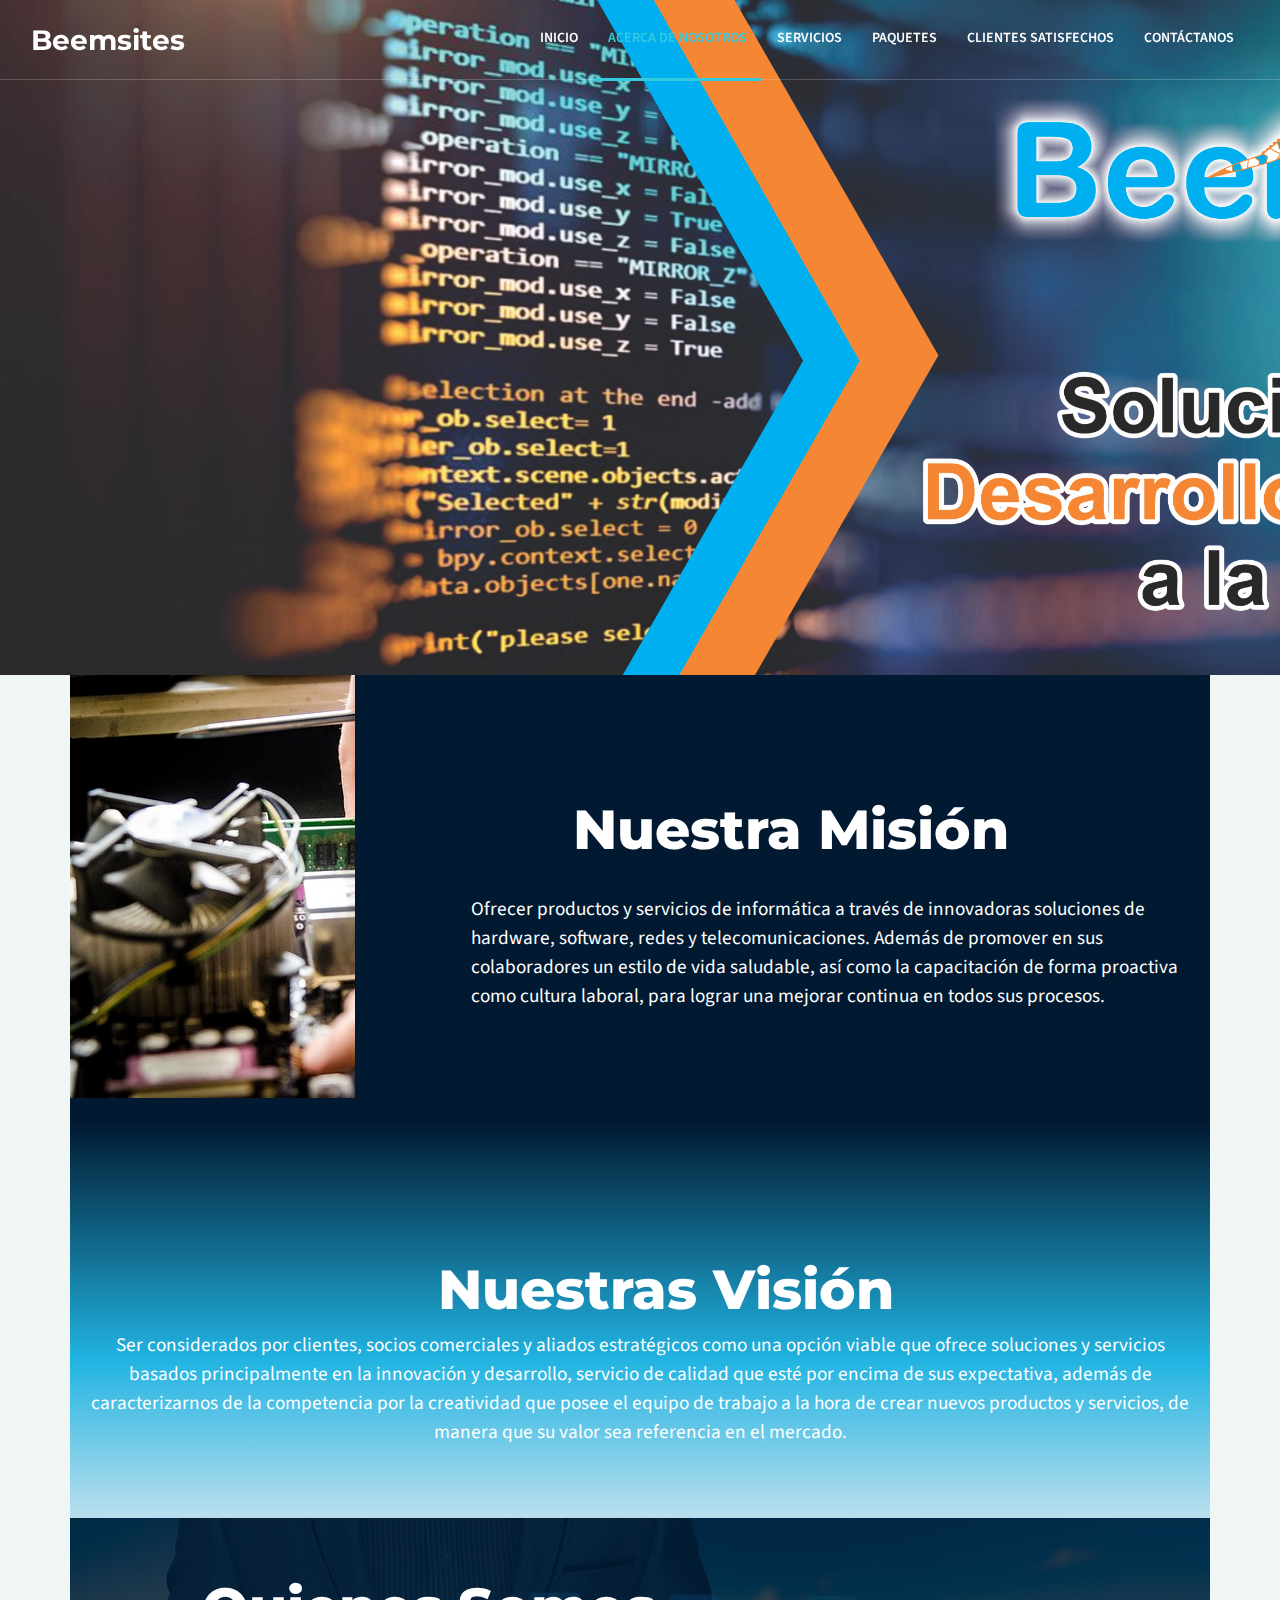
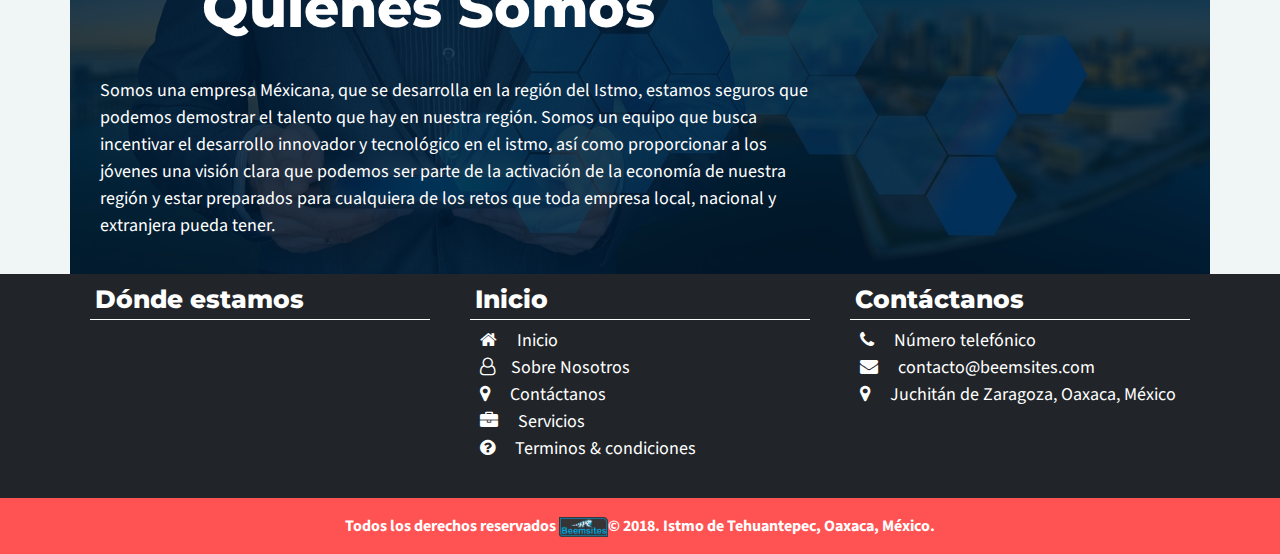
==== about.html @ 5b5f9078 "Se hace pagina acerca de nosotros" ====
<!DOCTYPE html>
<html lang="es">
  <head>

    <meta http-equiv="Content-Type" content="text/html; charset=utf-8">
    <!--linea con la que los sitios web se hacen responsive en celulares-->
     <meta name="viewport" content="width=device-width, initial-scale=1 shrink-to-fit=no">

     <!--Importante para SEO-->
     <meta name="description" content="Agencia de Software,Web y Soluciones Tecnológicas en el Istmo de Tehuantepec, Oaxaca."/>
		 <meta name="keywords" content="Mexico, Istmo, UX, Web, Diseño, Software, Programas, Computadoras, Corporativo"/>
		 <meta name="author" content="Beemsites: Eduardo Rasgado Ruiz"/>

    <!--Usando CSS de Bootstrap con CDN-->
        <link rel="stylesheet" href="https://maxcdn.bootstrapcdn.com/bootstrap/4.0.0/css/bootstrap.min.css" integrity="sha384-Gn5384xqQ1aoWXA+058RXPxPg6fy4IWvTNh0E263XmFcJlSAwiGgFAW/dAiS6JXm" crossorigin="anonymous">
        <link rel="stylesheet" href="css/style.css">
        <link rel="stylesheet" href="css/about-style.css">

    <title>Beemsites | Desarrollo de Software, Web y Soluciones Tecnológicas</title>
    <link rel="shortcut icon" href="img/favicon.ico">
  </head>

  <body>
    <!--Preloader-->

  <div class="hameid-loader-overlay"></div>

  <!--inicio de pagina-->

    <header class="container-fluid">
    <section class="container" id="videoheader">


      <nav class="navbar navbar-expand-md fixed-top top-nav">
    	<div class="container-fluid">
    		  <a class="navbar-brand" href="#"><strong>Beemsites</strong></a>
    		  <button class="navbar-toggler" type="button" data-toggle="collapse" data-target="#navbarSupportedContent" aria-controls="navbarSupportedContent" aria-expanded="false" aria-label="Toggle navigation">
    		    <span class="navbar-toggler-icon"><i class="fa fa-bars" aria-hidden="true"></i></span>
    		  </button>

    		  <div class="collapse navbar-collapse" id="navbarSupportedContent">
    		    <ul class="navbar-nav ml-auto">
    		      <li class="nav-item">
    		        <a class="nav-link" href="index.html">Inicio</a>
    		      </li>
    		      <li class="nav-item active">
    		        <a class="nav-link" href="#">Acerca de nosotros<span class="sr-only">(current)</span></a>
    		      </li>
    		      <li class="nav-item">
    		        <a class="nav-link" href="index.html#servicios">Servicios</a>
    		      </li>
    		      <li class="nav-item">
    		        <a class="nav-link" href="index.html#packs">Paquetes</a>
    		      </li>
    		      <li class="nav-item">
    		        <a class="nav-link" href="index.html#customers">Clientes Satisfechos</a>
    		      </li>
    		      <li class="nav-item">
    		        <a class="nav-link" href="index.html#contactanos">Contáctanos</a>
    		      </li>
    		    </ul>
    		  </div>
    	</div>
    </nav>
  </section>
  </header>

    <section class="container" id="web">
          <!--Servicios web-->
          <!--Tecnologias web-->

            <div class="row tecno">
              <div class="col-md-3 tecno-img">
                <!--Inagen de tecno-->
              </div>
              <div class="col-md-9 tecno-img2">
                <div class="ml-4">
                  <h2>Nuestra Misión</h2>
                  <br>
                  <p>Ofrecer productos y servicios de informática a través de innovadoras
                    soluciones de hardware, software, redes y telecomunicaciones. Además
                    de promover en sus colaboradores un estilo de vida saludable, así como la
                    capacitación de forma proactiva como cultura laboral, para lograr una
                    mejorar continua en todos sus procesos.</p>
                </div>
              </div>
            </div>
            <div class="row tecno2 tecnologies">
              <div class="container">
                <h2>Nuestras Visión</h2>
                <p>Ser considerados por clientes, socios comerciales y aliados estratégicos
                    como una opción viable que ofrece soluciones y servicios basados
                    principalmente en la innovación y desarrollo, servicio de calidad que esté
                    por encima de sus expectativa, además de caracterizarnos de la
                    competencia por la creatividad que posee el equipo de trabajo a la hora de
                    crear nuevos productos y servicios, de manera que su valor sea referencia
                    en el mercado.</p>
              </div>
            </div>
    </section>
    <section class=" container about-sec parallax-section">
      <!--Servicios Técnicos-->
      <div id="servicios" class="container tecnicos">
        <div class="row">
          <div class="col-md-8">
            <h2>Quienes Somos</h2>
            <p>Somos una empresa Méxicana, que se desarrolla en la región del Istmo,
              estamos seguros que podemos demostrar el talento que hay en nuestra
              región. Somos un equipo que busca incentivar el desarrollo innovador y
              tecnológico en el istmo, así como proporcionar a los jóvenes una visión
              clara que podemos ser parte de la activación de la economía de nuestra
              región y estar preparados para cualquiera de los retos que toda empresa
              local, nacional y extranjera pueda tener.</p>
          </div>
        </div>
      </div>
    </section>

    <div id="contactanos" class="footer">
      <!--Pie de pagina o footer-->
	     <div class="footer1">
    <div class="container-fluid">

    	<div class="container ">
    	<div class="row">
    		<div class="col-sm-4">
    		  <h2>Dónde estamos</h2><p>
                               <div class="myframegmap">
                                 <iframe src="https://www.google.com/maps/embed?pb=!1m10!1m8!1m3!1d3826.5736069864547!2d-95.02509220711231!3d16.44646792658828!3m2!1i1024!2i768!4f13.1!5e0!3m2!1ses!2smx!4v1523350528096" width="600" height="450" frameborder="0" style="border:0" allowfullscreen></iframe>
                        </div></p><br>
    		</div>
    		<div class="col-sm-4">
    			<h2>Inicio</h2>
    			<p>
    				<i class="fa fa-home"></i>    <a href="#"> Inicio</a><br>
    				<i class="fa fa-user-o"></i>    <a href="#">Sobre Nosotros</a><br>
    				<i class="fa fa-map-marker"></i>    <a href="#contactanos"> Contáctanos</a><br>
    				<i class="fa fa-briefcase"></i>    <a href="#servicios"> Servicios</a><br>
    				<i class="fa fa-question-circle"></i>    <a href="#"> Terminos & condiciones</a><br><br>


    			</p>


    		</div>
    		<div class="col-sm-4 ">
    			<h2>Contáctanos</h2>
    			<p >

    				<i class="fa fa-phone"></i>    <a href="tel:0123456789"> Número telefónico</a><br>
    				<i class="fa fa-envelope"></i>    <a href="mailto:contacto@beemsites.com"> contacto@beemsites.com</a><br>
    				<i class="fa fa-map-marker"></i>     Juchitán de Zaragoza, Oaxaca, México
    			</p>

    			<br>
    		</div>
    	</div>
    		<div class="clear30"></div>
    </div>
    </div></div>


    <div class="footer2">
    	<div class="container-fluid">
    	<div class="container">
    		<div class="row">
    			<div class="clear30"></div>
    			<div class="col-sm-12 text-center"><p><strong>Todos los derechos reservados <img src="img/beemsites.png" alt="">&copy; 2018. Istmo de Tehuantepec, Oaxaca, México.</strong></p></div>
    			<div class="clear30"></div>
    		</div>

    	</div>

    </div>
  </div>
</div>
    <!-- Scripts -->


        <script
                  src="http://code.jquery.com/jquery-3.3.1.min.js"
                  integrity="sha256-FgpCb/KJQlLNfOu91ta32o/NMZxltwRo8QtmkMRdAu8="
                  crossorigin="anonymous"></script>

        <script src="js/beemsites.js" charset="utf-8"></script>

    <!--JS de Bootstrap-->
        <script src="https://code.jquery.com/jquery-3.2.1.slim.min.js" integrity="sha384-KJ3o2DKtIkvYIK3UENzmM7KCkRr/rE9/Qpg6aAZGJwFDMVNA/GpGFF93hXpG5KkN" crossorigin="anonymous"></script>
        <script src="https://cdnjs.cloudflare.com/ajax/libs/popper.js/1.12.9/umd/popper.min.js" integrity="sha384-ApNbgh9B+Y1QKtv3Rn7W3mgPxhU9K/ScQsAP7hUibX39j7fakFPskvXusvfa0b4Q" crossorigin="anonymous"></script>
        <script src="https://maxcdn.bootstrapcdn.com/bootstrap/4.0.0/js/bootstrap.min.js" integrity="sha384-JZR6Spejh4U02d8jOt6vLEHfe/JQGiRRSQQxSfFWpi1MquVdAyjUar5+76PVCmYl" crossorigin="anonymous"></script>
        <script src="js/jquery.nicescroll.js"></script> <!-- jQuery NiceScroll -->
        <script src="js/script.js"></script> <!-- All script -->

        <script src="https://ajax.googleapis.com/ajax/libs/jquery/1.11.3/jquery.min.js"></script>
        <script>
          jQuery(window).load(function(){
              jQuery(".hameid-loader-overlay").fadeOut(500);
          });

        </script>
  </body>
</html>
---- css/style.css ----
/*Google Fonts*/
@import url('https://fonts.googleapis.com/css?family=Montserrat:500,600,700');
@import url('https://fonts.googleapis.com/css?family=Source+Sans+Pro:400,600,700');
@import url("https://maxcdn.bootstrapcdn.com/font-awesome/4.7.0/css/font-awesome.min.css");
/*
body, html{
	height: 100%;
	width:100%;
}

*/
/*PreLoader*/

.hameid-loader-overlay {
        width: 100%;
        height: 100%;
        background: url('../img/squares-load.gif') center no-repeat #FFF;
        z-index: 99999;
        position: fixed;
}

body{
	font-size: 1rem;
	font-family: 'Source Sans Pro', sans-serif;
	background-color: #f0f5f6;
}

/* ========== Universal Stylings ========== */
h1,h2,h3,h4,h5{
	position: relative;
	font-family: 'Montserrat', sans-serif;
}

h2{
  padding-top: 50px;
  padding-left: 8vw;
  font-size: 55px;
	font-weight: 800;
	margin-top: 10%;
	color: white;

}

@media (max-width: 500px) {
	h2 {
		font-size: 6vw;
		padding-left: 2vw;
	}
}

h6{
	position: relative;
	text-transform: uppercase;
}

p {
  font-size: 1.2rem;
	font-family: 'Source Sans Pro', sans-serif;
}


/*Video*/
.video-setting{
  position: absolute;
  background-size: cover;
  background-attachment: fixed;
  background-repeat: no-repeat;

}

#videoheader{
  height: 75vh;
}

#videoheader .video-sample.visible {
  opacity: 1;
}
#videoheader .video-sample {
  z-index: 0;
  opacity: 0;
  position: absolute;
  left: 0;
  right: 0;
  top: 0;
  width: 100%;
  height: 80%;
  -webkit-object-fit: cover;
  -moz-object-fit: cover;
  -ms-object-fit: cover;
  -o-object-fit: cover;
  object-fit: cover;
  -webkit-transition: opacity .7s linear;
  -moz-transition: opacity .7s linear;
  transition: opacity .7s linear;

}
@media screen and (max-width: 700px){


.visible {
  opacity: 0;
	}
}

/*Botones*/
.bg-primary{
	background-color: #35CBDF!important;

}
.text-inverse{
	color: #074052;
}
.text-primary{
	color: #35CBDF!important;
}
.btn{
	font-family: 'Montserrat', sans-serif;
	font-size: 1rem;
	font-weight: 600;
	border-radius: 1px;
	padding: 15px 32px;

}
.btn-primary{
	/*background-color: #35CBDF;*/
  background-color: #00AEEFFF;
	border-color: #00AEEFFF;
	text-shadow: 1px 1px 2px rgba(0,0,0,0.4)
}
.btn-primary:hover,.btn-primary:focus{
	/*background-color: #00BED7;*/
  background-color: #ED863CFF;
  border-color: #00BED7;
}
.btn-capsul{
	border-radius: 50px;
}

.btn-aqua {
	background: #0297FF;
	color: #fff;
}
.btn-aqua:hover {
	background: #10629b;
	color: #fff;
}
.btn-dark-blue {
	background: #0C242E;
	color: #fff;
}
.btn-dark-blue:hover {
	background: #ED863CFF;
	color: #fff;
}
.btn-transparent-white {
	border: 2px solid #fff;
	color: #fff;
}
.btn-transparent-white:hover, .btn-transparent-white:focus {
	background: #fff;
	color: #0297FF
}

i.box-circle-outline{
	border-color: inherit;
	border-width: 1px;
	border-style:solid;
	border-radius: 50%;
	height: 50px;
    line-height: 50px;
    text-align: center;
    width: 50px;
}
i.box-circle-solid{
	background-color:#35CBDF;
	border-radius: 50%;
    color: #fff;
    font-size: 22px;
    height: 55px;
    line-height: 55px;
    text-align: center;
    width: 55px;
}

/* ========== Top Navigation ========== */
.top-nav {
    border-bottom: 1px solid rgba(255, 255, 255, 0.2);
    height: 80px;
    transition: 0.5s ease-in;
	-webkit-transition: 0.5s ease-in;
	-moz-transition: 0.5s ease-in;
}
.top-nav .navbar-nav li .nav-link {
    color: #fff;
    font-size: 14px;
    padding:29px 15px;
    font-weight: 600;
    text-transform: uppercase;
    transition: 0.5s ease-in;
	-webkit-transition: 0.5s ease-in;
	-moz-transition: 0.5s ease-in;
}
.top-nav li a.nav-link:hover, .top-nav .nav-item.active a.nav-link{
    border-bottom: 3px solid #35cbdf;
    color: #35cbdf;
    transition: 0.5s ease-in;
	-webkit-transition: 0.5s ease-in;
	-moz-transition: 0.5s ease-in;
}
.top-nav .navbar-brand{
	font-size: 28px;
	color: #fff;
	font-family: 'Montserrat', sans-serif;
}
.top-nav.light-header{
	height: 60px;
	background: #fff;
	box-shadow: 0 0 10px rgba(0,0,0,0.23);
	transition: 0.5s ease-in;
	-webkit-transition: 0.5s ease-in;
	-moz-transition: 0.5s ease-in;
}
.top-nav.light-header .navbar-brand{
	color: #212121;
}
.top-nav.light-header .navbar-nav li .nav-link {
    color: #212121;
    padding: 19px 15px;
    transition: 0.5s ease-in;
	-webkit-transition: 0.5s ease-in;
	-moz-transition: 0.5s ease-in;
}

.top-nav.light-header li a.nav-link:hover, .top-nav.light-header .nav-item.active a.nav-link{
	border-bottom: 3px solid #35cbdf;
    color: #35cbdf;
    transition: 0.5s ease-in;
	-webkit-transition: 0.5s ease-in;
	-moz-transition: 0.5s ease-in;
}

@media (max-width: 767px){

    .top-nav .navbar-toggler i {
    color: #fff;
    margin-top: 6px;
    }
    .top-nav.light-header .navbar-toggler i {
    color: #00BED7;
    }
    .top-nav  .navbar-collapse.show {
    background-color: #fff;
    text-align: center;
    padding: 12px 0;
    }
    .top-nav .navbar-collapse.show a{
    color: #000;
    }
}
.btn-theme{background-color:#35CBDF; color:#fff;}

.head{
  position: relative;
  padding-bottom:2px;
  padding-top: 100px;
}
.head img {
  width: 25vw;
}
/*Logo de beemsites*/
@media (max-width: 700px) {
	.head img {
		padding-left: 20vw;
		width: 42vw;
	}
}

.head h1{
  color: white;
  font-size: 2.5vw;
}
@media (max-width: 700px) {
	.head h1 {
		font-size: 14px;
	}
}

.low {
  padding-top: 50px;
}

@media (max-width: 700px) {
	.low {
		padding-top: 12px;
	}
}

.head a {
  padding-left: 25vw;
}
.tecno {
  background-color: #011A31FF;
  color: white;
}

.tecno .ml-4 {
	padding-left: 6vw;
}

.tecno-img{
  background-image: url('../img/webdev.jpg');
  height: 35vw;
  background-repeat: no-repeat;
}

.tecno-img2{
  background-color: #011A31FF;
}

@media (max-width: 700px) {
	.tecno-img{
	  height: 65vh;
	  background-repeat: no-repeat;
	}
}

.tecno2 {
  background-color: #43ABEEFF;
  padding-bottom: 5%;
  text-align: center;


  background: rgba(1,26,49,1);
  background: -moz-linear-gradient(top, rgba(1,26,49,1) 0%, rgba(33,180,226,1) 60%, rgba(183,222,237,1) 99%, rgba(183,222,237,1) 100%);
  background: -webkit-gradient(left top, left bottom, color-stop(0%, rgba(1,26,49,1)), color-stop(60%, rgba(33,180,226,1)), color-stop(99%, rgba(183,222,237,1)), color-stop(100%, rgba(183,222,237,1)));
  background: -webkit-linear-gradient(top, rgba(1,26,49,1) 0%, rgba(33,180,226,1) 60%, rgba(183,222,237,1) 99%, rgba(183,222,237,1) 100%);
  background: -o-linear-gradient(top, rgba(1,26,49,1) 0%, rgba(33,180,226,1) 60%, rgba(183,222,237,1) 99%, rgba(183,222,237,1) 100%);
  background: -ms-linear-gradient(top, rgba(1,26,49,1) 0%, rgba(33,180,226,1) 60%, rgba(183,222,237,1) 99%, rgba(183,222,237,1) 100%);
  background: linear-gradient(to bottom, rgba(1,26,49,1) 0%, rgba(33,180,226,1) 60%, rgba(183,222,237,1) 99%, rgba(183,222,237,1) 100%);
  filter: progid:DXImageTransform.Microsoft.gradient( startColorstr='#011a31', endColorstr='#b7deed', GradientType=0 );

}

.tecno2 h2 {
  font-size: 55px;
	margin-top: 4%;
  padding-left: 4vw;
}

@media (max-width: 500px) {
	.tecno2	h2 {
			font-size: 6vw;
			padding-left: 4vw;
	}
}

.tecnologies {
  padding-top: 40px;
}

.tecnologies .col-sm-2 img {
  padding-top: 40px;
  -webkit-transition:all .9s ease; /* Safari y Chrome */
  -moz-transition:all .9s ease; /* Firefox */
  -o-transition:all .9s ease; /* IE 9 */
  -ms-transition:all .9s ease; /* Opera */
}

.tecnologies .inverted img {
  filter: invert(100%);
}

.tecnologies .col-sm-2 img:hover {
  /*height: 7.5vw;*/
  -webkit-transform:scale(1.25);
  -moz-transform:scale(1.25);
  -ms-transform:scale(1.25);
  -o-transform:scale(1.25);
  transform:scale(1.25);

}

@media (max-width: 500px) {
	.tecnologies .col-sm-2 img {
		padding-top: 10px;
	}
}

/*Seccion de desarrollo de apps y software corporativo*/
.software .business-man {
	background-image: url('../img/beard-guy.jpg');
  height: 35vw;
  background-repeat: no-repeat;
  background-size: 150%;
}

@media (max-width: 700px) {
	.software .business-man {
		background-image: url('../img/beard-guy.jpg');
	  height: 35vw;
	  background-repeat: no-repeat;
	  background-size: 100%;
	}
}

.software {
	background-color: white;
	background-image: url('../img/353.png');
	background-size: 100%;
	background-repeat: repeat;

}

@media (max-width: 700px) {
	.software {
		background-image: url('../img/app-pattern.png');
		background-size: 150%;
		padding-bottom: 80px;
		background-repeat: repeat;
	}
}

.bridge-software {
		background-color: #011A31FF;
		height: 50vh;
}

.bridge-software p {
	padding-top: 50px;
	color: white;
	font-style: italic;
}

.software .pc-img img {
	height: 550px;
}

@media (max-width: 700px) {

	.software .pc-img img {
		height: 60vw;
	}

	.bridge-software {
		height: 100vh;
	}
}


/* Seccion de Soporte tecnico
-------------------------------------------------- */
.about-sec {
	background: url('../img/switch.jpg') no-repeat center center;
	background-size: cover;
	color: #fff;
	position: relative;
}
.about-sec:before {
	content: ' ';
	position: absolute;
	width: 100%;
	height: 100%;
	background: rgba(1,26,49,0.8);
	top: 0;
	left: 0
}
.about-sec h2 {
	font-size: 55px;
	font-weight: 800;
	margin-top: 25%;
}
.about-sec h2 small {
	display: block;
	font-size: 24px;
	margin-bottom: 15px;
	padding-left: 4px;
}
.about-sec p {
	font-size: 16px;

}

.about-sec ul li {
  color: white;
  font-size: 1.2rem;
}
/*end about*/

.tecnicos .jumbotron {
  background-color: #75b600;
  padding-top: 20px;
  padding-bottom: 15px;
  transition-property: background;
  transition-duration: 1s;
  transition-timing-function: linear;
}
.tecnicos .jumbotron:hover {
  background-color: #d52f5b;

}

.tecnicos .col-md-7 h2 {
  padding-left: 2vw;
}

.tecnicos .col-md-7 p {
  font-size: 1.2rem;
  font-style: italic;
  padding-top: 15px;
}

.tecnicos .col-md-7 img {
  width: 45%;
  -webkit-transition:all .9s ease; /* Safari y Chrome */
  -moz-transition:all .9s ease; /* Firefox */
  -o-transition:all .9s ease; /* IE 9 */
  -ms-transition:all .9s ease; /* Opera */
}

.tecnicos .col-md-7 img:hover {
  width: 45%;
  -webkit-transform:scale(1.25);
  -moz-transform:scale(1.25);
  -ms-transform:scale(1.25);
  -o-transform:scale(1.25);
  transform:scale(1.25);
}

@media (max-width: 700px) {
	.tecnicos .col-md-7 img {
		padding-left: 30vw;
		width: 65%
	}
	.tecnicos .col-md-7 p {
		padding-left: 25vw;
	}

	.tecnicos .col-md-7 img:hover {
	  width: 70%;
	  -webkit-transform:scale(1.25);
	  -moz-transform:scale(1.25);
	  -ms-transform:scale(1.25);
	  -o-transform:scale(1.25);
	  transform:scale(1.25);
	}
}

/*Paquetes*/

#packs {
		/*background-color: white;*/
    background-color: rgba(1,26,49,0.8);
		padding-bottom: 80px;
		background-image: url('../img/colors.png');
	  background-size: 80%;
	  background-repeat: no-repeat;

}

#packs h2 {
	/*color: #7d8aa4;*/
	padding-top: 20px;
	margin-top: 5%;
}

@media (max-width: 700px) {
	#packs {
			/*background-color: white;*/
      background: rgba(1,26,49,0.8);
			padding-bottom: 80px;
			background-image: url('../img/colors.png');
		  background-size: 120%;
		  background-repeat: repeat;
	}
}

.best-plan{
	margin: 0 auto 30px auto;
	position: relative;
	z-index: 99;
	font-family: 'Raleway', sans-serif;
	font-size: 15px;
	line-height: 1.55;
	color: rgba(51,51,51,1);
	font-weight: 300;
}

.best-plan__head{
	text-align: center;
	margin-bottom: 45px;
}

.best-plan__title{
	font-size: 36px;
	margin-bottom: 15px;
	margin-top:50px;
	font-weight: 800;
	color:#3c2f17;
}
.best-plan__title + p{
	font-size: 18px;
	font-weight: 300;
}

.b-price-plan{
	border: 1px solid rgba(125,138,164,.25);
	max-width: 450px;
	margin: 0 auto 30px auto;
	background: #fff;
	-webkit-border-radius: 5px;
	        border-radius: 5px;
	-webkit-transition: opacity .35s linear, -webkit-transform .35s linear, -webkit-box-shadow .3s linear;
	transition: opacity .35s linear, -webkit-transform .35s linear, -webkit-box-shadow .3s linear;
	-o-transition: transform .35s linear, opacity .35s linear, box-shadow .3s linear;
	transition: transform .35s linear, opacity .35s linear, box-shadow .3s linear;
	transition: transform .35s linear, opacity .35s linear, box-shadow .3s linear, -webkit-transform .35s linear, -webkit-box-shadow .3s linear;
}

.b-price-plan__item{
	padding: 15px 30px;
}

.b-price-plan__head{
	padding-top: 20px;
	padding-bottom: 20px;
	text-align: center;
	overflow: hidden;
	position: relative;
}

.b-price-plan__head > h3{
	font-size: 18px;
	text-align: center;
	position: relative;
	z-index: 1;
	margin: 0;
	letter-spacing: 1px;
}

.price_foot{
	text-align: center;
	position: relative;
	overflow: hidden;
}
.price_foot:before{
	content: '';
	position: absolute; top: 100%; left: 0;
	width: 100%;
	height: 100%;
	background: rgba(125,138,164,.1);
	-webkit-transition: top .6s linear;
	-o-transition: top .6s linear;
	transition: top .6s linear;
}

.b-price-plan__cost{
	font-size: 20px;
	font-weight: 600;
	position: relative;
	z-index: 99;
	text-align: center;
	background: rgba(125,138,164,.1);
}
.cost-title{
	font-size: 55px;
	line-height: 1;
	font-weight: 700;
	color: rgba(125,138,164,1);
}
.cost-title:before{
	content: '\f155';
	font-family: 'FontAwesome';
	display: inline-block;
	margin-right: 5px;
	font-size: 20px;
	position: relative; top: -20px;
}
.cost-title > span{
	position: relative; top: -25px; left: 5px;
    font-size: 18px;
}
.cost-time{
	font-size: 13px;
	color: rgba(125,138,164,.75);
}


.price-plan_pro{
	position: relative;
	z-index: 99;
	-webkit-box-shadow: 0 0 0 6px rgba(255, 255, 255, 0.3);
	        box-shadow:0 0 0 6px rgba(255, 255, 255, 0.3);
}

.p_plan_list{
	padding: 0;
	margin: 0;
}
.p_plan_list > li{
	position: relative;
	padding: 15px 30px 15px 54px;
	margin: 0;
	list-style: none;
	background-color: #fff;
	border-top: 1px solid rgba(125,138,164,.1);
	-webkit-transition: all .3s ease;
	-o-transition: all .3s ease;
	transition: all .3s ease;
}
.p_plan_list > li:hover{
    border-color: rgba(125,138,164,.1);
	-webkit-border-radius: 5px;
	        border-radius: 5px;
    -webkit-box-shadow: 0 2px 4px rgba(125,138,164,.06);
            box-shadow: 0 2px 4px rgba(125,138,164,.06);
    position: relative;
    -webkit-transform: scale(1.05);
        -ms-transform: scale(1.05);
            transform: scale(1.05);
    z-index: 99;
}

.p_plan_list > li .fa{
	color: rgba(125,138,164,1);
	margin-right: 8px;
	width: 16px;
	height: 16px;
	position: absolute; top: 50%; left: 30px;
	margin-top: -8px;
}
.p_plan_list > li .fa.text-success{
	color: rgba(160,206,78,1)!important;
}
.p_plan_list > li .fa.text-danger{
	color: rgba(253,99,71,1)!important;
}
.p_plan_list > li:first-of-type{
	border-top: none;
}

/* price_btn style */

.price_btn{
	overflow: hidden;
	position: relative;
	z-index: 99;
	margin: 15px auto;
	font-size: 13px;
	font-weight: 700;
	letter-spacing: 2px;
	color: rgba(125,138,164,1) ;
	text-decoration: none;
	text-transform: uppercase;
	width: 70%;
	border: 2px solid rgba(125,138,164,1) !important;
	background: #fff !important;
	padding: 15px 20px !important;
    -webkit-border-radius: 5px;
            border-radius: 5px;
}
.price_btn:before,
.price_btn:after{
	content: '';
	position: absolute; top: 0; left: 0;
	width: 0;
	height: 50%;
	background: rgba(125,138,164,1) !important;
	-webkit-transition: width .3s ease-in;
	-o-transition: width .3s ease-in;
	transition: width .3s ease-in;
}
.price_btn:after{
	top: auto;
	bottom: 0;
	-webkit-transition: width .4s ease-in;
	-o-transition: width .4s ease-in;
	transition: width .4s ease-in;
}
.price_btn:hover:before,
.price_btn:hover:after{
	width: 100%;
}

.price_btn > span{
	position: relative;
	z-index: 99;
}

.price_btn .fa{
	font-size: 18px;
	position: absolute; top: 50%; left: 100%;
	z-index: 99;
	width: 30px;
	opacity: 0;
	-webkit-transition: left .55s linear, opacity .55s linear;
	-o-transition: left .55s linear, opacity .55s linear;
	transition: left .55s linear, opacity .55s linear;
	-webkit-transform: translateY(-50%);
	    -ms-transform: translateY(-50%);
	        transform: translateY(-50%);
}
.price_btn:hover .fa{
	left: 80%;
	opacity: 1;
}

.price_btn:hover{
	overflow: visible;
	background: #fff;
	border-color: rgba(125,138,164,1) !important;

}
.price_btn:active,
.price_btn:focus{
	background: rgba(125,138,164,1) !important;
	border-color: rgba(125,138,164,1) !important;
}

.b-price-plan:hover{
	-webkit-box-shadow: 0 10px 20px rgba(125,138,164,.25) !important;
	        box-shadow: 0 10px 20px rgba(125,138,164,.25) !important;
}
.b-price-plan:hover .price_foot:before{
	top: 0;
}

.b_plan_body:hover .b-price-plan{
	opacity: .25;
	-webkit-transform: scale(.95);
	    -ms-transform: scale(.95);
	        transform: scale(.95);
}
.b_plan_body:hover .b-price-plan:hover{
	opacity: 1;
	-webkit-transform: scale(1);
	    -ms-transform: scale(1);
	        transform: scale(1);
}

/*Special Prices*/

#special-price {
	background-color: rgb(255,82,82);
	padding-bottom: 20px;
  padding-top: 20px;
  background: rgba(1,26,49,1);
  background: -moz-linear-gradient(top, rgba(1,26,49,1) 0%, rgba(33,180,226,1) 60%, rgba(183,222,237,1) 99%, rgba(183,222,237,1) 100%);
  background: -webkit-gradient(left top, left bottom, color-stop(0%, rgba(1,26,49,1)), color-stop(60%, rgba(33,180,226,1)), color-stop(99%, rgba(183,222,237,1)), color-stop(100%, rgba(183,222,237,1)));
  background: -webkit-linear-gradient(top, rgba(1,26,49,1) 0%, rgba(33,180,226,1) 60%, rgba(183,222,237,1) 99%, rgba(183,222,237,1) 100%);
  background: -o-linear-gradient(top, rgba(1,26,49,1) 0%, rgba(33,180,226,1) 60%, rgba(183,222,237,1) 99%, rgba(183,222,237,1) 100%);
  background: -ms-linear-gradient(top, rgba(1,26,49,1) 0%, rgba(33,180,226,1) 60%, rgba(183,222,237,1) 99%, rgba(183,222,237,1) 100%);
  background: linear-gradient(to bottom, rgba(1,26,49,1) 0%, rgba(33,180,226,1) 60%, rgba(183,222,237,1) 99%, rgba(183,222,237,1) 100%);
  filter: progid:DXImageTransform.Microsoft.gradient( startColorstr='#011a31', endColorstr='#b7deed', GradientType=0 );

}

#special-price a {
	padding-left: 20vw
}

#special-price img {
	width: 40vw;
}

#special-price p {
	padding-left: 4vw;
  color: white;
}

@media (max-width: 500px) {
  #special-price img {
  	width: 40vw;
  }
}

#customers {
  background-color: white;
}

#customers h2 {
  /*color: #3a3738;*/
  color: #011A31FF;
  margin-top: 1%!important;
  padding-left: 20vw;
}

#customers img {
  width: 150px;
  filter: grayscale(100%);
  -webkit-filter: grayscale(100%);
  -moz-filter: grayscale(100%);
  -ms-filter: grayscale(100%);
  -o-filter: grayscale(100%);

  filter: gray;
}

@media (max-width: 500px) {
  #customers h2 {
    /*color: #3a3738;*/
    padding-left: 14vw;
  }

  #customers img {
  	padding-left: 22vw;
    width: 200px;
  }
}

#customers #myBtn {
    display: inline-block; /* Hidden by default */
    position: fixed; /* Fixed/sticky position */
    bottom: 20px; /* Place the button at the bottom of the page */
    right: 30px; /* Place the button 30px from the right */
    z-index: 99; /* Make sure it does not overlap */
    border: none; /* Remove borders */
    outline: none; /* Remove outline */
    background-color: red; /* Set a background color */
    color: white; /* Text color */
    cursor: pointer; /* Add a mouse pointer on hover */
    padding: 15px; /* Some padding */
    border-radius: 10px; /* Rounded corners */
    font-size: 18px; /* Increase font size */
}

#myBtn:hover {
    background-color: #555; /* Add a dark-grey background on hover */
}

/**footer**/
.footer1{
 background-color: #212529;
 color: white;

}
.footer1 h2{
	margin: 5px;
	padding: 8px;
	font-size: 25px;


}
.footer1 a{
	color: white;
}
.footer1 a:hover{
	color: ;
}

.footer1 p{
	margin: 5px;
	padding-top: 2px;
	padding-left: 10px;
	font-size: 18px;


}
.footer1 h2{margin: 5px;
	padding: 5px;
	border-bottom: 1px solid white;


}
/*==========================footer2===========================*/
.footer2{

	background-color: rgb(255,82,82);
	color: white;

}
.footer2 p{
	margin: 8px;
	padding: 8px;
	font-size: 16px;


}
.myframegmap{

    height: 130px;
    width: 80%;
    overflow: hidden;
    position: relative;
    margin: 0 auto;

}

.footer2 img {
  height: 20px;
}


.mobileShow {
	display:none;
}

/*Smartphone portrait and landscape*/
@media (max-width:500px){
	.mobileShow{
		display: inline;

	}
}

.mobileHide{
display: inline;
}

@media (max-width: 500px) {
	.mobileHide {
		display: none;
	}

	header {
		/*background-color: #00073AFF;*/
		background-image: url('../img/businessman.jpg');

	}
}

/*flecha animada*/

header #videoheader .arrow-down {
	padding-top: 10px;
	padding-left: 35vw;
}

@media (max-width: 500px) {
	header #videoheader .arrow-down {
		padding-top: 70vw;
	}
}

header #videoheader .arrow-down{
	position: absolute;
  bottom: 110px;
  left: 50%;
  margin-left: -10px;
  width: 21px;
  height: 29px;
  background: url('../img/arrow-down.png') no-repeat center center;
  display: block;
  -webkit-animation: bounce-fade 1.2s infinite; /* Safari 4+ */
  -moz-animation:    bounce-fade 1.2s infinite; /* Fx 5+ */
  -o-animation:      bounce-fade 1.2s infinite; /* Opera 12+ */
   animation:        bounce-fade 1.2s infinite; /* IE 10+ */
}


@-webkit-keyframes bounce-fade {
    0%   { opacity: 0; bottom: 70px; }
    100% { opacity: 1; bottom: 35px; }
}
@-moz-keyframes bounce-fade {
    0%   { opacity: 0; bottom: 70px; }
    100% { opacity: 1; bottom: 35px; }
}
@-o-keyframes bounce-fade {
    0%   { opacity: 0; bottom:70px; }
    100% { opacity: 1; bottom: 35px; }
}
@keyframes bounce-fade {
    0%   { opacity: 0; bottom: 70px; }
    100% { opacity: 1; bottom: 35px; }
}
---- css/about-style.css ----
header {
  background-image: url('../img/beemsites6.png');
  background-repeat: no-repeat;
  background-size: cover;
  -webkit-object-fit: cover;
  -moz-object-fit: cover;
  -ms-object-fit: cover;
  -o-object-fit: cover;
  object-fit: cover;

}

.tecno-img{
  background-image: url('../img/fixingguy.jpg');
  height: 35vw;
  background-repeat: no-repeat;
}

.tecno2 p {
  color: white;
}

.about-sec {
	background: url('../img/businessman.jpg') no-repeat center center;
	background-size: cover;
	color: #fff;
	position: relative;
}

#servicios .col-md-8 h2 {
  margin-top: 1%;
  margin-bottom: 5%;
}

#servicios .col-md-8 p {
  font-size: 18px;
  margin-bottom: 5%;
}
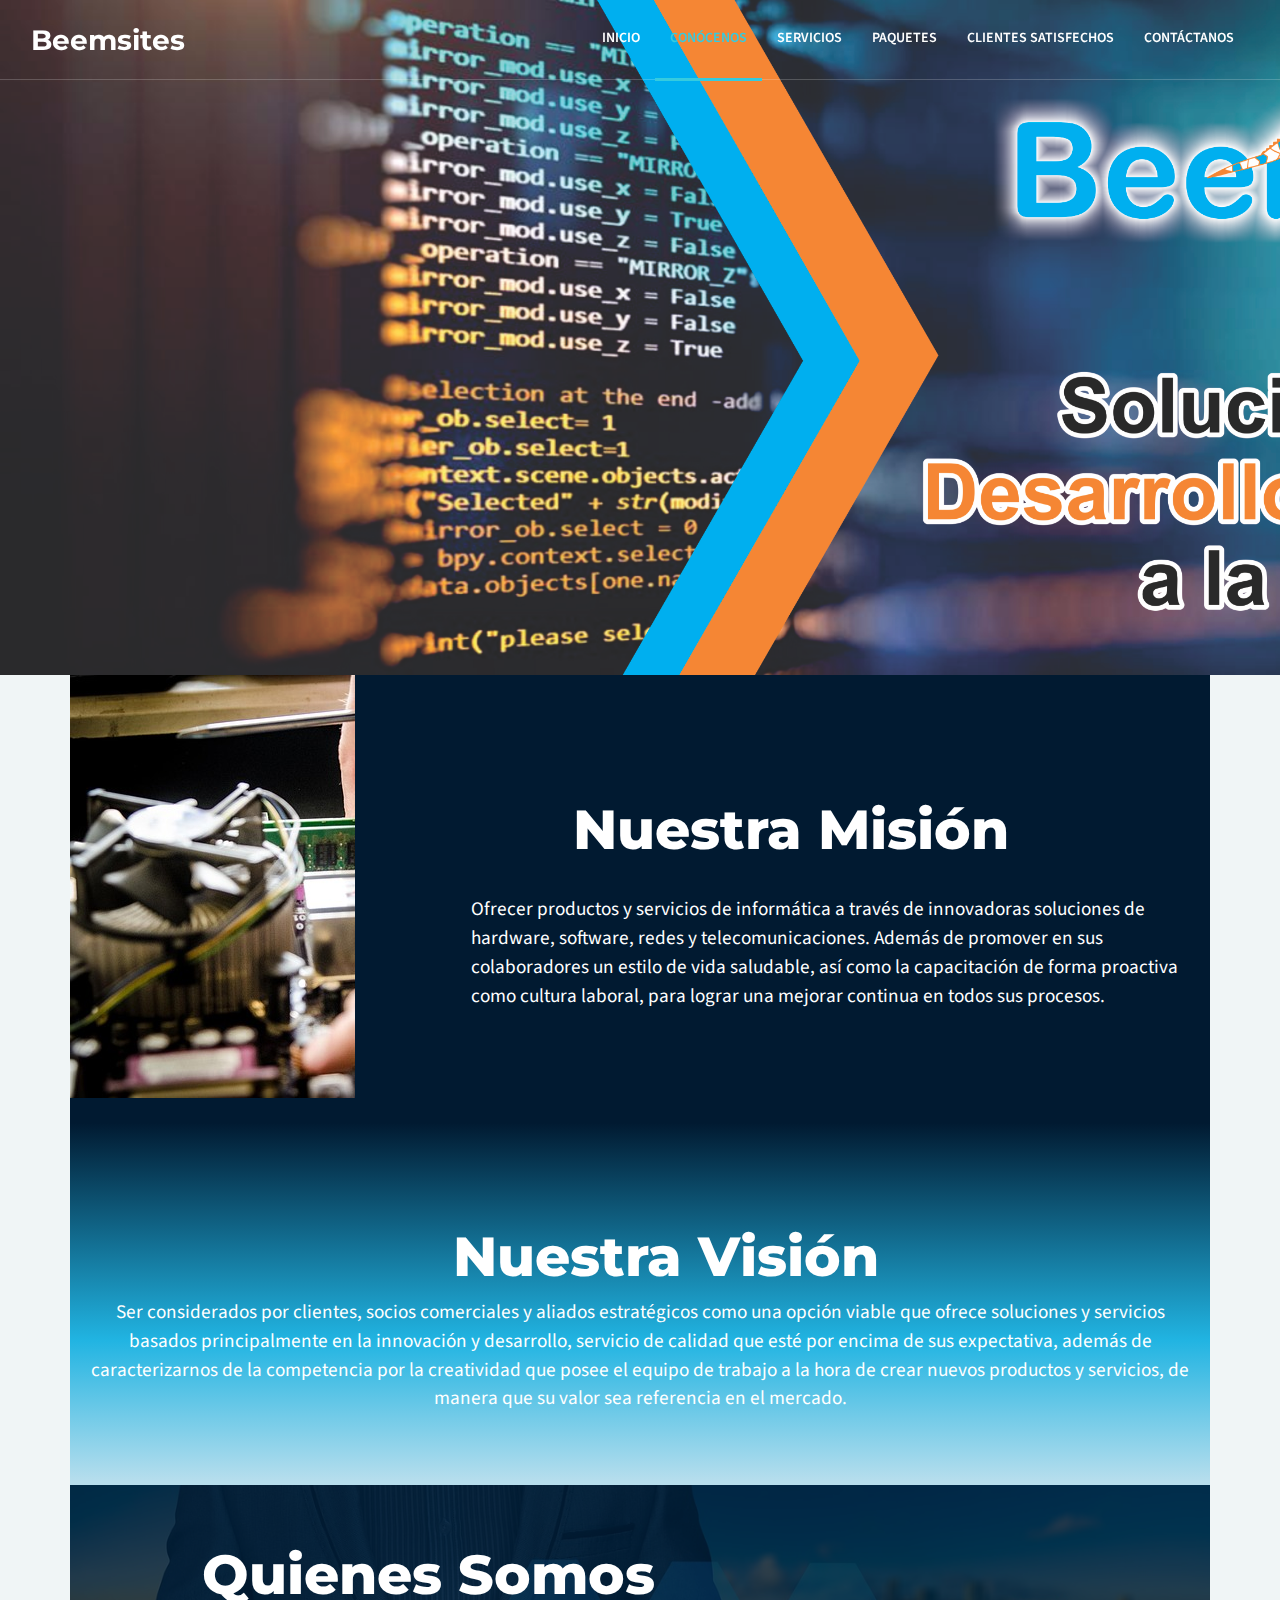
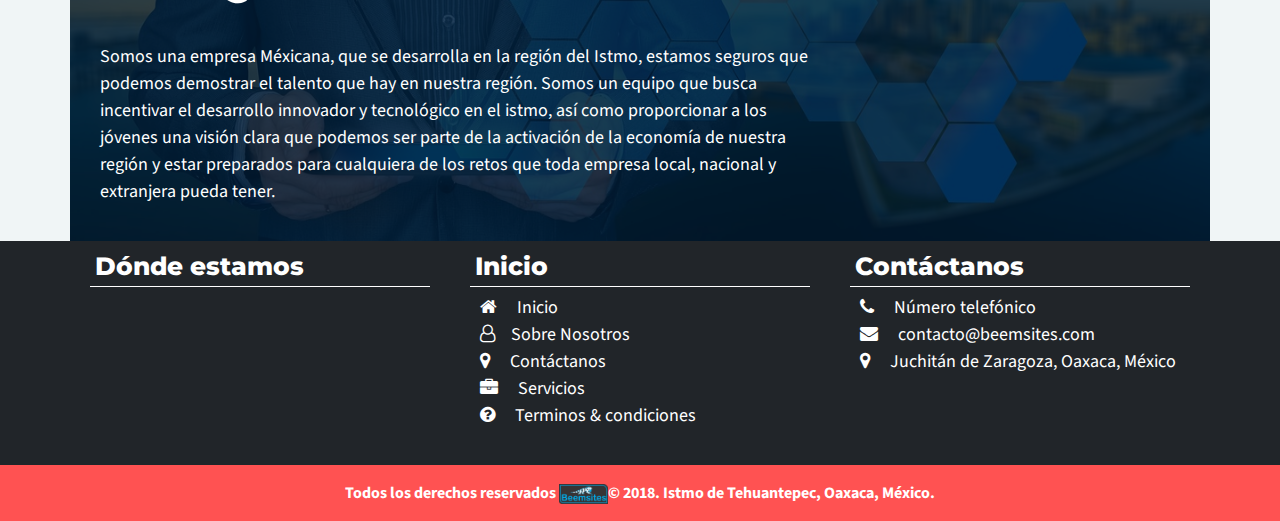
==== commit e8e8e2e1: "Se corrigen las redirecciones del navbar y footer" ====
--- a/about.html
+++ b/about.html
@@ -44,7 +44,7 @@
     		        <a class="nav-link" href="index.html">Inicio</a>
     		      </li>
     		      <li class="nav-item active">
-    		        <a class="nav-link" href="#">Acerca de nosotros<span class="sr-only">(current)</span></a>
+    		        <a class="nav-link" href="#">Conócenos<span class="sr-only">(current)</span></a>
     		      </li>
     		      <li class="nav-item">
     		        <a class="nav-link" href="index.html#servicios">Servicios</a>
@@ -56,7 +56,7 @@
     		        <a class="nav-link" href="index.html#customers">Clientes Satisfechos</a>
     		      </li>
     		      <li class="nav-item">
-    		        <a class="nav-link" href="index.html#contactanos">Contáctanos</a>
+    		        <a class="nav-link" href="#contactanos">Contáctanos</a>
     		      </li>
     		    </ul>
     		  </div>
@@ -87,7 +87,7 @@
             </div>
             <div class="row tecno2 tecnologies">
               <div class="container">
-                <h2>Nuestras Visión</h2>
+                <h2>Nuestra Visión</h2>
                 <p>Ser considerados por clientes, socios comerciales y aliados estratégicos
                     como una opción viable que ofrece soluciones y servicios basados
                     principalmente en la innovación y desarrollo, servicio de calidad que esté
@@ -132,10 +132,10 @@
     		<div class="col-sm-4">
     			<h2>Inicio</h2>
     			<p>
-    				<i class="fa fa-home"></i>    <a href="#"> Inicio</a><br>
+    				<i class="fa fa-home"></i>    <a href="index.html"> Inicio</a><br>
     				<i class="fa fa-user-o"></i>    <a href="#">Sobre Nosotros</a><br>
     				<i class="fa fa-map-marker"></i>    <a href="#contactanos"> Contáctanos</a><br>
-    				<i class="fa fa-briefcase"></i>    <a href="#servicios"> Servicios</a><br>
+    				<i class="fa fa-briefcase"></i>    <a href="index.html#servicios"> Servicios</a><br>
     				<i class="fa fa-question-circle"></i>    <a href="#"> Terminos & condiciones</a><br><br>
 
 
--- a/css/about-style.css
+++ b/css/about-style.css
@@ -14,6 +14,10 @@
   background-image: url('../img/fixingguy.jpg');
   height: 35vw;
   background-repeat: no-repeat;
+}
+
+.tecno2 h2 {
+  margin-top: 1%;
 }
 
 .tecno2 p {
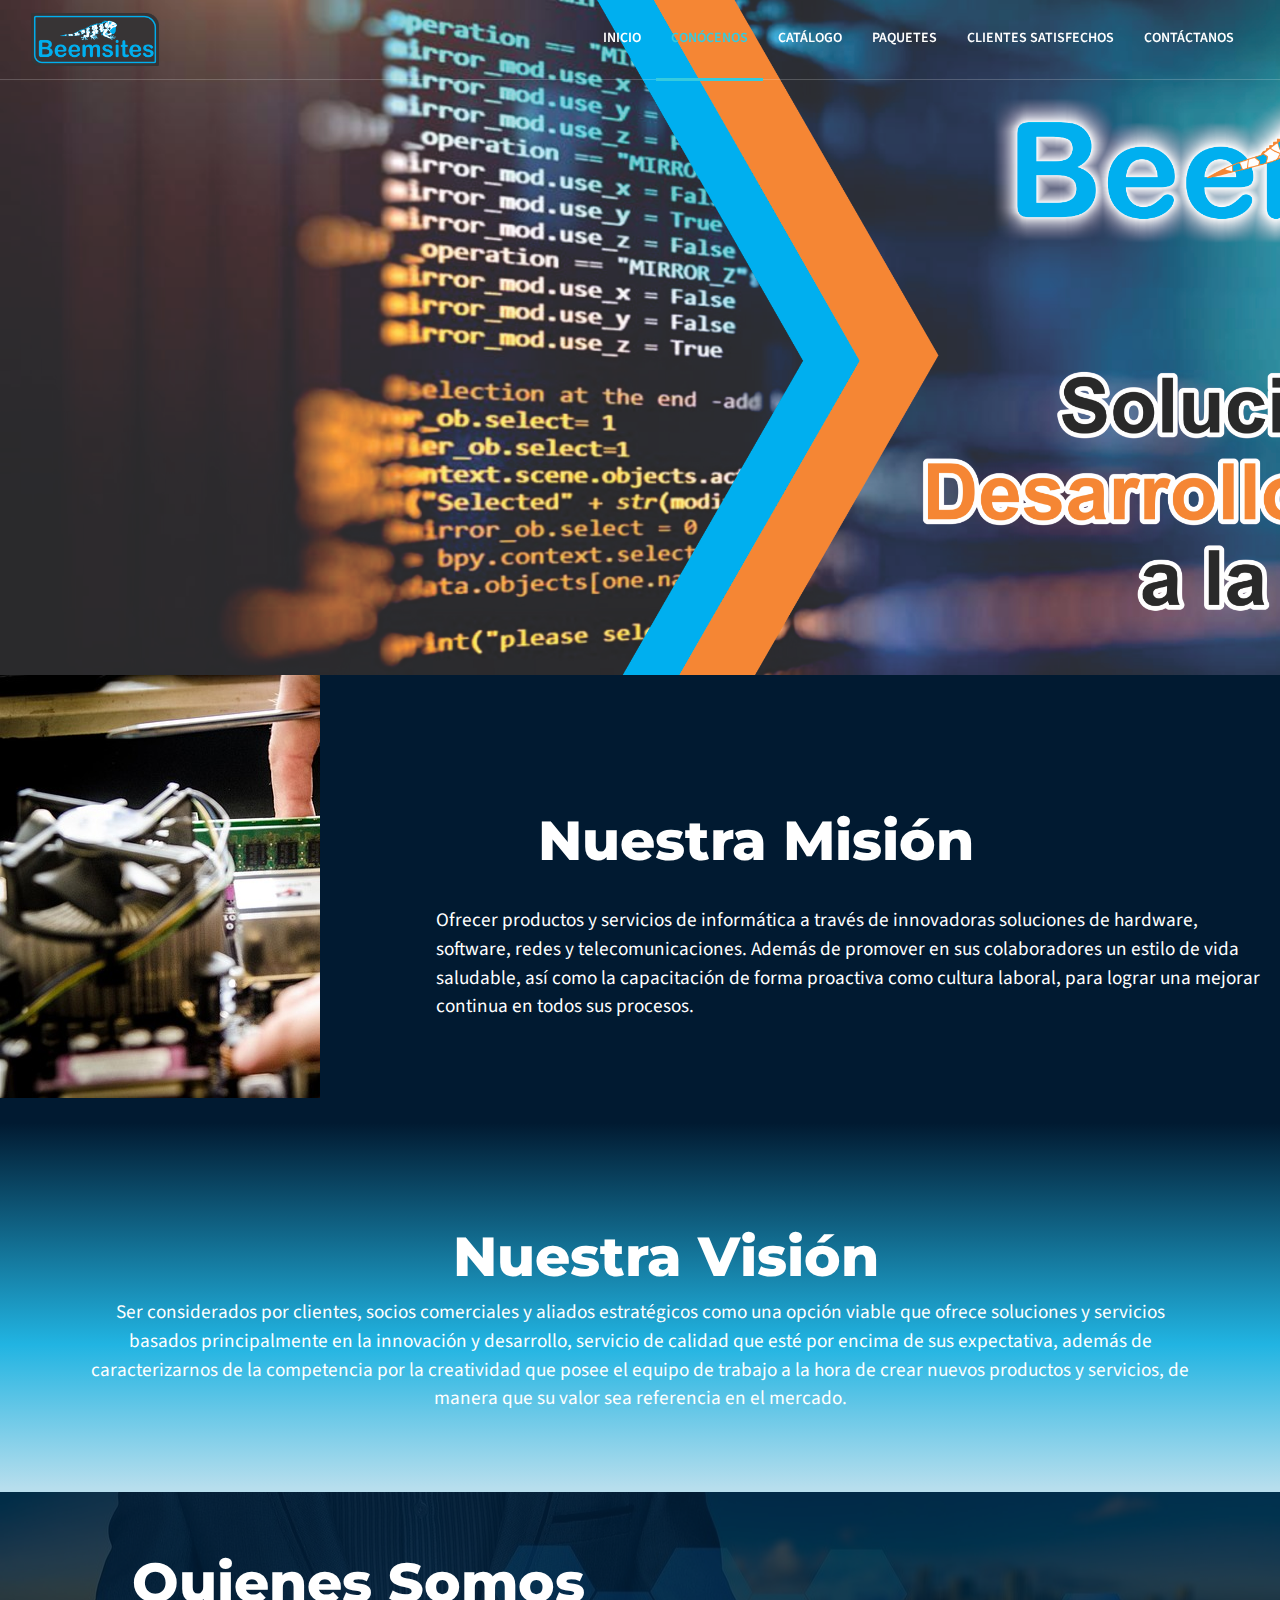
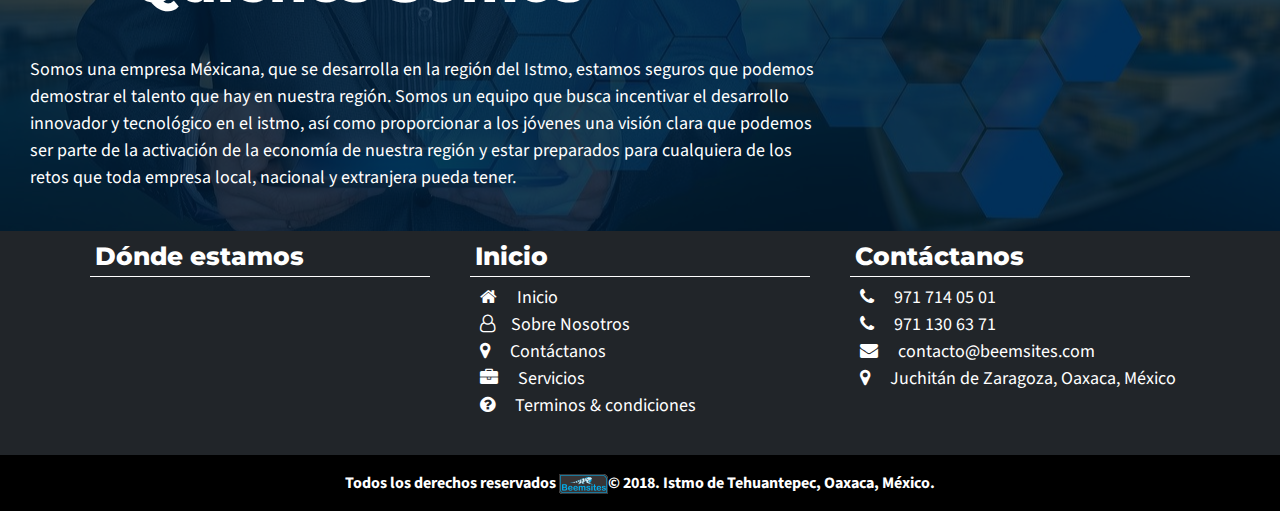
==== commit cb8eec42: "Merge pull request #1 from eduardorasgado/client-page" ====
--- a/about.html
+++ b/about.html
@@ -33,7 +33,7 @@
 
       <nav class="navbar navbar-expand-md fixed-top top-nav">
     	<div class="container-fluid">
-    		  <a class="navbar-brand" href="#"><strong>Beemsites</strong></a>
+    		  <a class="navbar-brand" href="#"><img src="img/beemsites-logo.png" alt="beemlogus"></a>
     		  <button class="navbar-toggler" type="button" data-toggle="collapse" data-target="#navbarSupportedContent" aria-controls="navbarSupportedContent" aria-expanded="false" aria-label="Toggle navigation">
     		    <span class="navbar-toggler-icon"><i class="fa fa-bars" aria-hidden="true"></i></span>
     		  </button>
@@ -47,16 +47,16 @@
     		        <a class="nav-link" href="#">Conócenos<span class="sr-only">(current)</span></a>
     		      </li>
     		      <li class="nav-item">
-    		        <a class="nav-link" href="index.html#servicios">Servicios</a>
-    		      </li>
-    		      <li class="nav-item">
-    		        <a class="nav-link" href="index.html#packs">Paquetes</a>
+    		        <a class="nav-link" href="servicios.html">Catálogo</a>
+    		      </li>
+    		      <li class="nav-item">
+    		        <a class="nav-link" href="paquetes.html">Paquetes</a>
     		      </li>
     		      <li class="nav-item">
     		        <a class="nav-link" href="index.html#customers">Clientes Satisfechos</a>
     		      </li>
     		      <li class="nav-item">
-    		        <a class="nav-link" href="#contactanos">Contáctanos</a>
+    		        <a class="nav-link" href="contact-us.html">Contáctanos</a>
     		      </li>
     		    </ul>
     		  </div>
@@ -65,7 +65,7 @@
   </section>
   </header>
 
-    <section class="container" id="web">
+    <section class="container-fluid" id="web">
           <!--Servicios web-->
           <!--Tecnologias web-->
 
@@ -98,9 +98,9 @@
               </div>
             </div>
     </section>
-    <section class=" container about-sec parallax-section">
+    <section class=" container-fluid about-sec parallax-section">
       <!--Servicios Técnicos-->
-      <div id="servicios" class="container tecnicos">
+      <div id="servicios" class="container-fluid tecnicos">
         <div class="row">
           <div class="col-md-8">
             <h2>Quienes Somos</h2>
@@ -147,8 +147,9 @@
     			<h2>Contáctanos</h2>
     			<p >
 
-    				<i class="fa fa-phone"></i>    <a href="tel:0123456789"> Número telefónico</a><br>
-    				<i class="fa fa-envelope"></i>    <a href="mailto:contacto@beemsites.com"> contacto@beemsites.com</a><br>
+    				<i class="fa fa-phone"></i>    <a href="tel:0123456789"> 971 714 05 01</a><br>
+            <i class="fa fa-phone"></i>    <a href="tel:0123456789"> 971 130 63 71</a><br>
+    				<i class="fa fa-envelope"></i>    <a href="contact-us.html"> contacto@beemsites.com</a><br>
     				<i class="fa fa-map-marker"></i>     Juchitán de Zaragoza, Oaxaca, México
     			</p>
 
--- a/css/style.css
+++ b/css/style.css
@@ -214,7 +214,7 @@
 }
 .top-nav.light-header{
 	height: 60px;
-	background: #fff;
+	background: #011A31FF;
 	box-shadow: 0 0 10px rgba(0,0,0,0.23);
 	transition: 0.5s ease-in;
 	-webkit-transition: 0.5s ease-in;
@@ -224,7 +224,7 @@
 	color: #212121;
 }
 .top-nav.light-header .navbar-nav li .nav-link {
-    color: #212121;
+    color: white;
     padding: 19px 15px;
     transition: 0.5s ease-in;
 	-webkit-transition: 0.5s ease-in;
@@ -259,6 +259,10 @@
 }
 .btn-theme{background-color:#35CBDF; color:#fff;}
 
+.navbar-brand img {
+	width: 10vw;
+}
+
 .head{
   position: relative;
   padding-bottom:2px;
@@ -408,6 +412,7 @@
 	background-image: url('../img/353.png');
 	background-size: 100%;
 	background-repeat: repeat;
+  overflow: hidden;
 
 }
 
@@ -517,13 +522,16 @@
   -ms-transition:all .9s ease; /* Opera */
 }
 
-.tecnicos .col-md-7 img:hover {
-  width: 45%;
-  -webkit-transform:scale(1.25);
-  -moz-transform:scale(1.25);
-  -ms-transform:scale(1.25);
-  -o-transform:scale(1.25);
-  transform:scale(1.25);
+@media (min-width: 700px){
+
+	.tecnicos .col-md-7:hover img {
+	  width: 45%;
+	  -webkit-transform:scale(1.25);
+	  -moz-transform:scale(1.25);
+	  -ms-transform:scale(1.25);
+	  -o-transform:scale(1.25);
+	  transform:scale(1.25);
+	}
 }
 
 @media (max-width: 700px) {
@@ -561,6 +569,12 @@
 	/*color: #7d8aa4;*/
 	padding-top: 20px;
 	margin-top: 5%;
+}
+
+
+#packs .intermedio-logo {
+	width: 16vw;
+
 }
 
 @media (max-width: 700px) {
@@ -572,6 +586,21 @@
 		  background-size: 120%;
 		  background-repeat: repeat;
 	}
+}
+
+@media (min-width: 700px) {
+	#packs .intermedio-logo {
+		width: 16vw;
+		transform: translateX(-1200px);
+		transition: 0s 180s;
+		transition-timing-function: ease;
+	}
+
+	#packs:hover .intermedio-logo {
+		transform: translateX(0px);
+		transition: .5s;
+
+	} 
 }
 
 .best-plan{
@@ -707,17 +736,20 @@
 	-o-transition: all .3s ease;
 	transition: all .3s ease;
 }
-.p_plan_list > li:hover{
-    border-color: rgba(125,138,164,.1);
-	-webkit-border-radius: 5px;
-	        border-radius: 5px;
-    -webkit-box-shadow: 0 2px 4px rgba(125,138,164,.06);
-            box-shadow: 0 2px 4px rgba(125,138,164,.06);
-    position: relative;
-    -webkit-transform: scale(1.05);
-        -ms-transform: scale(1.05);
-            transform: scale(1.05);
-    z-index: 99;
+
+@media (min-width: 700px) {
+	.p_plan_list > li:hover{
+	    border-color: rgba(125,138,164,.1);
+		-webkit-border-radius: 5px;
+		        border-radius: 5px;
+	    -webkit-box-shadow: 0 2px 4px rgba(125,138,164,.06);
+	            box-shadow: 0 2px 4px rgba(125,138,164,.06);
+	    position: relative;
+	    -webkit-transform: scale(1.05);
+	        -ms-transform: scale(1.05);
+	            transform: scale(1.05);
+	    z-index: 99;
+	}
 }
 
 .p_plan_list > li .fa{
@@ -840,8 +872,7 @@
 /*Special Prices*/
 
 #special-price {
-	background-color: rgb(255,82,82);
-	padding-bottom: 20px;
+  padding-bottom: 20px;
   padding-top: 20px;
   background: rgba(1,26,49,1);
   background: -moz-linear-gradient(top, rgba(1,26,49,1) 0%, rgba(33,180,226,1) 60%, rgba(183,222,237,1) 99%, rgba(183,222,237,1) 100%);
@@ -910,7 +941,7 @@
 #customers #myBtn {
     display: inline-block; /* Hidden by default */
     position: fixed; /* Fixed/sticky position */
-    bottom: 20px; /* Place the button at the bottom of the page */
+    bottom: 40px; /* Place the button at the bottom of the page */
     right: 30px; /* Place the button 30px from the right */
     z-index: 99; /* Make sure it does not overlap */
     border: none; /* Remove borders */
@@ -923,8 +954,8 @@
     font-size: 18px; /* Increase font size */
 }
 
-#myBtn:hover {
-    background-color: #555; /* Add a dark-grey background on hover */
+#customers #myBtn:hover {
+    background-color: orange; /* Add a dark-grey background on hover */
 }
 
 /**footer**/
@@ -964,7 +995,7 @@
 /*==========================footer2===========================*/
 .footer2{
 
-	background-color: rgb(255,82,82);
+	background-color: black;
 	color: white;
 
 }
@@ -1063,3 +1094,49 @@
     0%   { opacity: 0; bottom: 70px; }
     100% { opacity: 1; bottom: 35px; }
 }
+
+/*Efectos*/
+@media (min-width: 700px) {
+  /*Transition delay*/
+  .transitions {
+      transition-duration: 1s;
+  }
+
+  .soft-man .translate-biz {
+    transform: translateX(-100px);
+    transition: 0s 180s;
+  }
+
+  .soft-man:hover .translate-biz {
+    transform: translateX(0px);
+    transition:.3s;
+  }
+
+  .bridge-software .translate {
+    transform: translateY(120px);
+    transition: 0s 180s;
+  }
+
+  .bridge-software:hover .translate{
+    transform: translateY(-20px);
+    transition:.3s;
+  }
+
+  .bridge-software .wording {
+    transform: translateX(-500px);
+    transition: 0s 180s;
+  }
+
+  .bridge-software:hover .wording {
+    transform: translateX(0px);
+    transition:.3s;
+  }
+
+  .tecnologies img {
+    transform: rotateY(0deg);
+  }
+
+  .tecnologies:hover img {
+    transform: rotateY(360deg);
+  }
+}
--- a/css/about-style.css
+++ b/css/about-style.css
@@ -15,6 +15,17 @@
   height: 35vw;
   background-repeat: no-repeat;
 }
+
+@media (max-width: 700px){
+  header {
+    height: 38vw;
+  }
+
+  .tecno-img{  
+    height: 0px;
+  }
+}
+
 
 .tecno2 h2 {
   margin-top: 1%;
